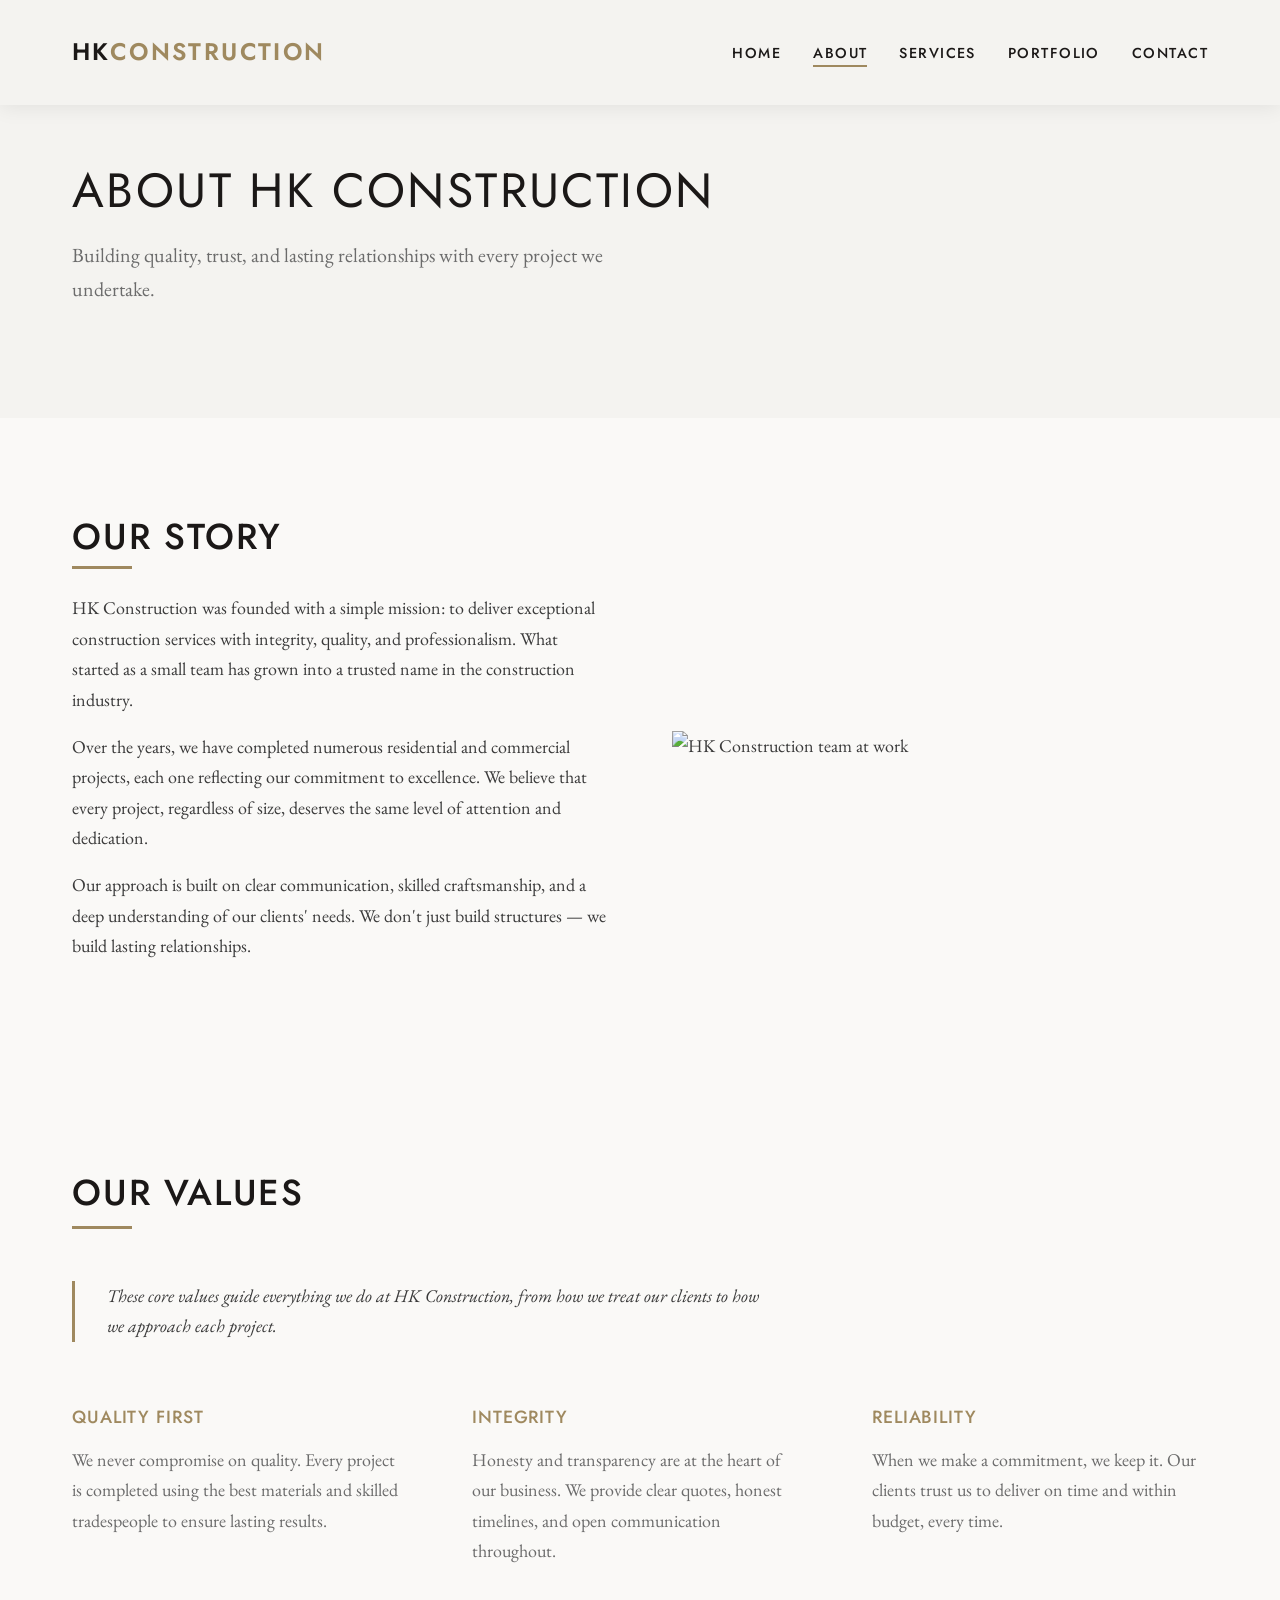
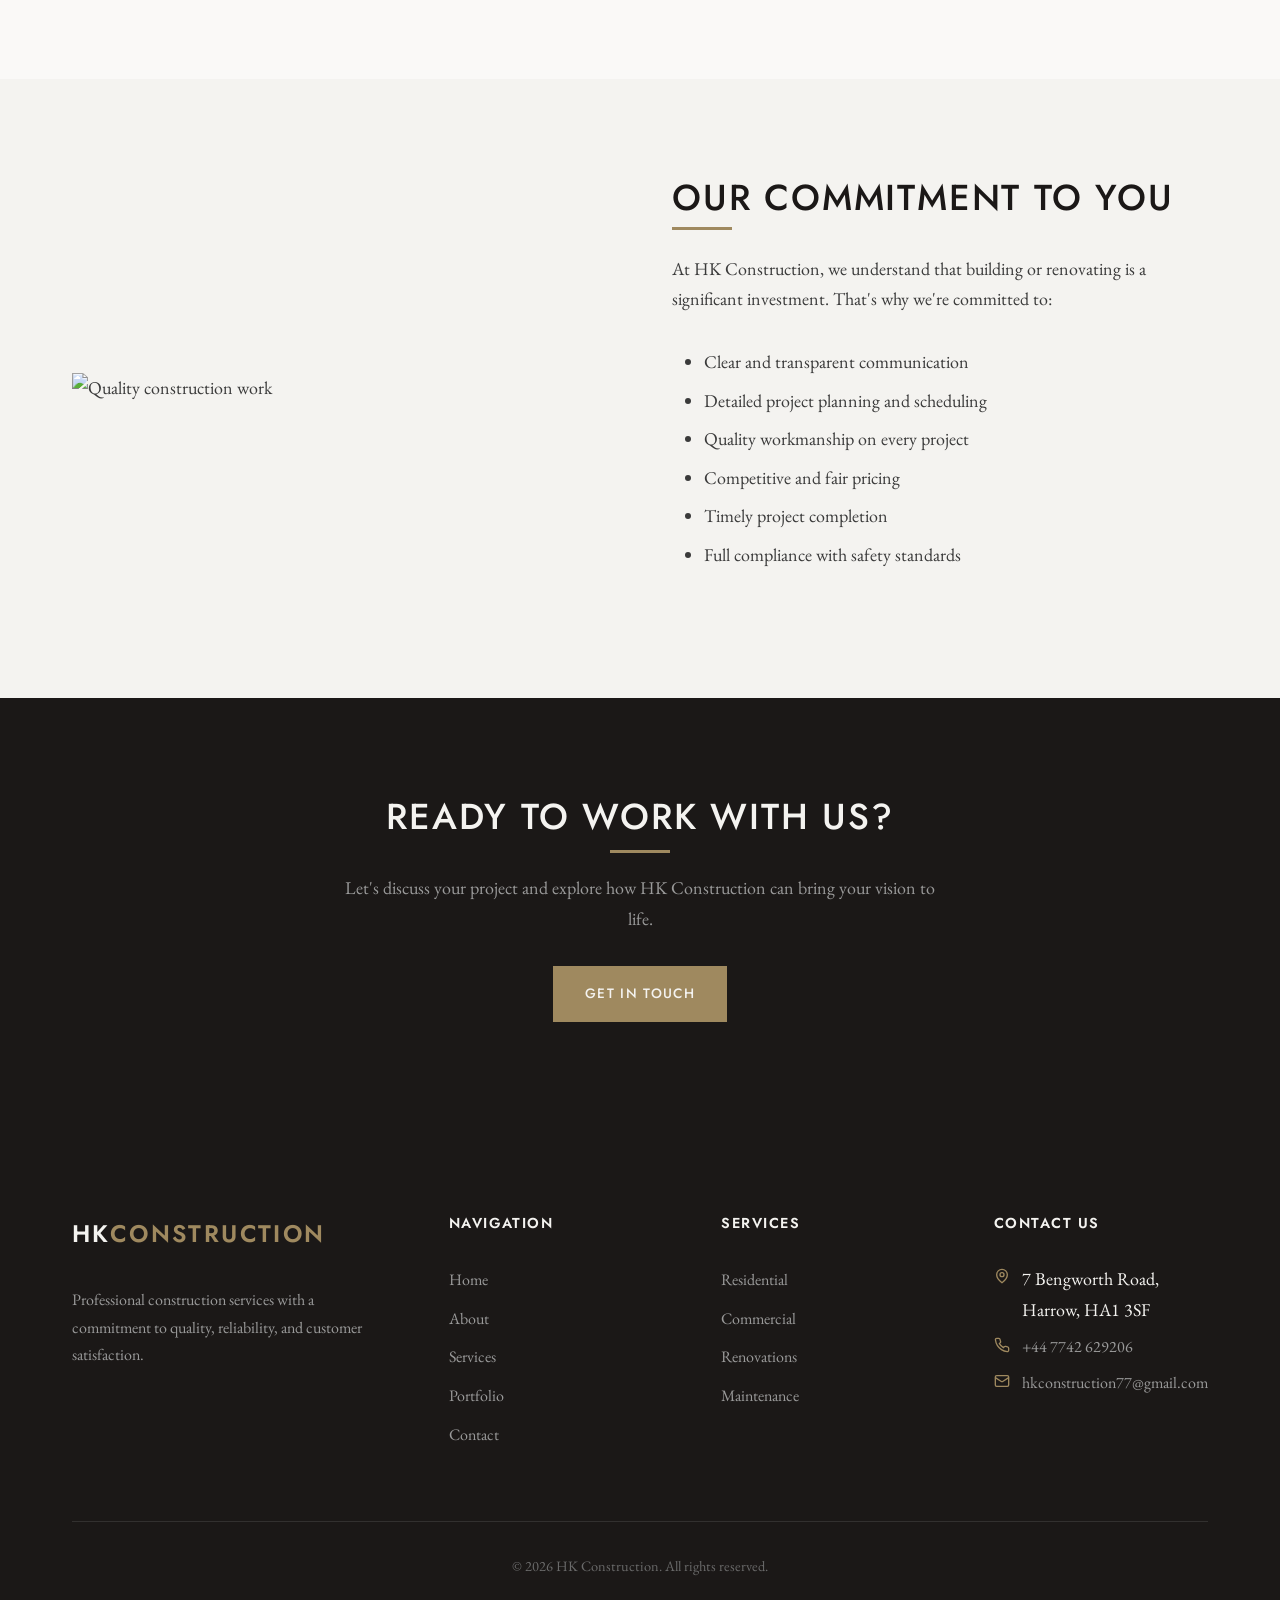
==== about.html @ 690f1069 "Add files via upload" ====
<!DOCTYPE html>
<html lang="en">
<head>
  <meta charset="UTF-8">
  <meta name="viewport" content="width=device-width, initial-scale=1.0">
  <meta name="description" content="About HK Construction - Learn about our team, experience, and commitment to quality construction.">
  <title>About Us | HK Construction</title>
  <link rel="stylesheet" href="/src/styles.css">
  <link rel="icon" type="image/svg+xml" href="/favicon.svg">
  <!-- Open Graph / Social Sharing -->
  <meta property="og:type" content="website">
  <meta property="og:url" content="https://hkconstruction.co.uk/about.html">
  <meta property="og:title" content="About Us | HK Construction">
  <meta property="og:description" content="Learn about HK Construction — our story, values, and commitment to quality craftsmanship across Harrow and Greater London.">
  <meta property="og:image" content="https://images.unsplash.com/photo-1504307651254-35680f356dfd?w=1200&q=80">
  <meta name="twitter:card" content="summary_large_image">
  <meta name="twitter:title" content="About Us | HK Construction">
  <meta name="twitter:description" content="Learn about HK Construction — our story, values, and commitment to quality craftsmanship across Harrow and Greater London.">
  <meta name="twitter:image" content="https://images.unsplash.com/photo-1504307651254-35680f356dfd?w=1200&q=80">
</head>
<body>
  <!-- Header -->
  <header class="header header--scrolled" id="header">
    <div class="header__inner">
      <a href="/" class="logo">HK<span>Construction</span></a>

      <nav class="nav">
        <ul class="nav__list" id="navList">
          <li><a href="/" class="nav__link">Home</a></li>
          <li><a href="/about.html" class="nav__link nav__link--active">About</a></li>
          <li><a href="/services.html" class="nav__link">Services</a></li>
          <li><a href="/portfolio.html" class="nav__link">Portfolio</a></li>
          <li><a href="/contact.html" class="nav__link">Contact</a></li>
        </ul>
        <button class="menu-toggle" id="menuToggle" aria-label="Toggle menu">
          <span></span>
          <span></span>
          <span></span>
        </button>
      </nav>
    </div>
  </header>

  <!-- Page Hero -->
  <section class="page-hero">
    <div class="container">
      <h1>About HK Construction</h1>
      <p>Building quality, trust, and lasting relationships with every project we undertake.</p>
    </div>
  </section>

  <!-- Our Story -->
  <section class="section section--white">
    <div class="container">
      <div class="about-content">
        <div class="about-text">
          <h2>Our Story</h2>
          <p>HK Construction was founded with a simple mission: to deliver exceptional construction services with integrity, quality, and professionalism. What started as a small team has grown into a trusted name in the construction industry.</p>
          <p>Over the years, we have completed numerous residential and commercial projects, each one reflecting our commitment to excellence. We believe that every project, regardless of size, deserves the same level of attention and dedication.</p>
          <p>Our approach is built on clear communication, skilled craftsmanship, and a deep understanding of our clients' needs. We don't just build structures — we build lasting relationships.</p>
        </div>
        <div class="about-image">
          <img src="https://images.unsplash.com/photo-1504307651254-35680f356dfd?w=800&q=80" alt="HK Construction team at work">
        </div>
      </div>
    </div>
  </section>



  <!-- Our Values -->
  <section class="section section--white">
    <div class="container">
      <h2>Our Values</h2>
      <blockquote style="max-width: 700px; margin-bottom: var(--spacing-lg);">
        These core values guide everything we do at HK Construction, from how we treat our clients to how we approach each project.
      </blockquote>

      <div class="features">
        <div class="feature">
          <h3>Quality First</h3>
          <p>We never compromise on quality. Every project is completed using the best materials and skilled tradespeople to ensure lasting results.</p>
        </div>
        <div class="feature">
          <h3>Integrity</h3>
          <p>Honesty and transparency are at the heart of our business. We provide clear quotes, honest timelines, and open communication throughout.</p>
        </div>
        <div class="feature">
          <h3>Reliability</h3>
          <p>When we make a commitment, we keep it. Our clients trust us to deliver on time and within budget, every time.</p>
        </div>
      </div>
    </div>
  </section>

  <!-- Our Commitment -->
  <section class="section section--cream">
    <div class="container">
      <div class="about-content">
        <div class="about-image">
          <img src="https://images.unsplash.com/photo-1581094794329-c8112a89af12?w=800&q=80" alt="Quality construction work">
        </div>
        <div class="about-text">
          <h2>Our Commitment to You</h2>
          <p>At HK Construction, we understand that building or renovating is a significant investment. That's why we're committed to:</p>
          <ul style="margin: var(--spacing-md) 0; padding-left: var(--spacing-md);">
            <li style="margin-bottom: var(--spacing-xs); list-style: disc;">Clear and transparent communication</li>
            <li style="margin-bottom: var(--spacing-xs); list-style: disc;">Detailed project planning and scheduling</li>
            <li style="margin-bottom: var(--spacing-xs); list-style: disc;">Quality workmanship on every project</li>
            <li style="margin-bottom: var(--spacing-xs); list-style: disc;">Competitive and fair pricing</li>
            <li style="margin-bottom: var(--spacing-xs); list-style: disc;">Timely project completion</li>
            <li style="margin-bottom: var(--spacing-xs); list-style: disc;">Full compliance with safety standards</li>
          </ul>
        </div>
      </div>
    </div>
  </section>

  <!-- CTA Section -->
  <section class="cta">
    <div class="container">
      <h2>Ready to Work With Us?</h2>
      <p>Let's discuss your project and explore how HK Construction can bring your vision to life.</p>
      <a href="/contact.html" class="btn btn--primary">Get In Touch</a>
    </div>
  </section>

  <!-- Footer -->
  <footer class="footer">
    <div class="container">
      <div class="footer__inner">
        <div class="footer__brand">
          <a href="/" class="logo">HK<span>Construction</span></a>
          <p>Professional construction services with a commitment to quality, reliability, and customer satisfaction.</p>
        </div>
        <div class="footer__nav">
          <h4 class="footer__heading">Navigation</h4>
          <ul class="footer__links">
            <li><a href="/">Home</a></li>
            <li><a href="/about.html">About</a></li>
            <li><a href="/services.html">Services</a></li>
            <li><a href="/portfolio.html">Portfolio</a></li>
            <li><a href="/contact.html">Contact</a></li>
          </ul>
        </div>
        <div class="footer__services">
          <h4 class="footer__heading">Services</h4>
          <ul class="footer__links">
            <li><a href="/services.html">Residential</a></li>
            <li><a href="/services.html">Commercial</a></li>
            <li><a href="/services.html">Renovations</a></li>
            <li><a href="/services.html">Maintenance</a></li>
          </ul>
        </div>
        <div class="footer__contact">
          <h4 class="footer__heading">Contact Us</h4>
          <ul class="footer__links footer__links--contact">
            <li>
              <svg xmlns="http://www.w3.org/2000/svg" width="16" height="16" viewBox="0 0 24 24" fill="none" stroke="currentColor" stroke-width="2"><path d="M20 10c0 6-8 12-8 12s-8-6-8-12a8 8 0 0 1 16 0Z"/><circle cx="12" cy="10" r="3"/></svg>
              7 Bengworth Road, Harrow, HA1 3SF
            </li>
            <li>
              <svg xmlns="http://www.w3.org/2000/svg" width="16" height="16" viewBox="0 0 24 24" fill="none" stroke="currentColor" stroke-width="2"><path d="M22 16.92v3a2 2 0 0 1-2.18 2 19.79 19.79 0 0 1-8.63-3.07 19.5 19.5 0 0 1-6-6 19.79 19.79 0 0 1-3.07-8.67A2 2 0 0 1 4.11 2h3a2 2 0 0 1 2 1.72 12.84 12.84 0 0 0 .7 2.81 a2 2 0 0 1-.45 2.11L8.09 9.91a16 16 0 0 0 6 6l1.27-1.27a2 2 0 0 1 2.11-.45 12.84 12.84 0 0 0 2.81.7A2 2 0 0 1 22 16.92z"/></svg>
              <a href="tel:+447742629206">+44 7742 629206</a>
            </li>
            <li>
              <svg xmlns="http://www.w3.org/2000/svg" width="16" height="16" viewBox="0 0 24 24" fill="none" stroke="currentColor" stroke-width="2"><rect width="20" height="16" x="2" y="4" rx="2"/><path d="m22 7-8.97 5.7a1.94 1.94 0 0 1-2.06 0L2 7"/></svg>
              <a href="mailto:hkconstruction77@gmail.com">hkconstruction77@gmail.com</a>
            </li>
          </ul>
        </div>
      </div>
      <div class="footer__bottom">
        <p>&copy; 2026 HK Construction. All rights reserved.</p>
      </div>
    </div>
  </footer>

  <script src="/src/main.ts" type="module"></script>
</body>
</html>
---- src/styles.css ----
/* --- Google Fonts --- */
@import url('https://fonts.googleapis.com/css2?family=EB+Garamond:ital,wght@0,400;0,500;0,600;1,400;1,500&family=Jost:wght@300;400;500;600;700&display=swap');

/* --- CSS Variables --- */
:root {
  --color-cream: #f4f3f0;
  --color-cream-light: #faf9f7;
  --color-dark: #1b1817;
  --color-gold: #9f895f;
  --color-gold-light: #b5a47a;
  --color-text: #3a3a3a;
  --color-text-light: #6b6b6b;
  --color-white: #ffffff;

  --font-heading: 'Jost', sans-serif;
  --font-body: 'EB Garamond', serif;

  --spacing-xs: 0.5rem;
  --spacing-sm: 1rem;
  --spacing-md: 2rem;
  --spacing-lg: 4rem;
  --spacing-xl: 6rem;

  --transition: all 0.3s ease;
  --max-width: 1200px;
}

/* --- Reset & Base --- */
*, *::before, *::after {
  margin: 0;
  padding: 0;
  box-sizing: border-box;
}

html {
  scroll-behavior: smooth;
  font-size: 16px;
}

body {
  font-family: var(--font-body);
  font-size: 1.125rem;
  line-height: 1.7;
  color: var(--color-text);
  background-color: var(--color-cream);
}

img {
  max-width: 100%;
  height: auto;
  display: block;
}

a {
  color: inherit;
  text-decoration: none;
  transition: var(--transition);
}

ul {
  list-style: none;
}

/* --- Typography --- */
h1, h2, h3, h4, h5, h6 {
  font-family: var(--font-heading);
  font-weight: 500;
  line-height: 1.3;
  color: var(--color-dark);
  text-transform: uppercase;
  letter-spacing: 0.05em;
}

h1 {
  font-size: clamp(2rem, 5vw, 3rem);
  font-weight: 400;
}

h2 {
  font-size: clamp(1.5rem, 4vw, 2.25rem);
  margin-bottom: var(--spacing-md);
  position: relative;
  display: inline-block;
}

h2::after {
  content: '';
  position: absolute;
  bottom: -0.75rem;
  left: 0;
  width: 60px;
  height: 3px;
  background-color: var(--color-gold);
}

h3 {
  font-size: 1.25rem;
  color: var(--color-gold);
  margin-bottom: var(--spacing-sm);
}

p {
  margin-bottom: var(--spacing-sm);
}

/* --- Container --- */
.container {
  max-width: var(--max-width);
  margin: 0 auto;
  padding: 0 var(--spacing-md);
}

/* --- Section --- */
section {
  padding: var(--spacing-xl) 0;
}

.section--cream {
  background-color: var(--color-cream);
}

.section--white {
  background-color: var(--color-cream-light);
}

.section--dark {
  background-color: var(--color-dark);
  color: var(--color-cream);
}

.section--dark h2,
.section--dark h3 {
  color: var(--color-cream);
}

/* --- Header & Navigation --- */
.header {
  position: fixed;
  top: 0;
  left: 0;
  right: 0;
  z-index: 1000;
  background-color: transparent;
  transition: var(--transition);
}

.header--scrolled {
  background-color: var(--color-cream);
  box-shadow: 0 2px 20px rgba(0, 0, 0, 0.08);
}

.header__inner {
  display: flex;
  justify-content: space-between;
  align-items: center;
  padding: var(--spacing-md) var(--spacing-md);
  max-width: var(--max-width);
  margin: 0 auto;
}

.logo {
  font-family: var(--font-heading);
  font-size: 1.5rem;
  font-weight: 600;
  letter-spacing: 0.1em;
  text-transform: uppercase;
  color: var(--color-dark);
}

.logo span {
  color: var(--color-gold);
}

.nav__list {
  display: flex;
  gap: var(--spacing-md);
}

.nav__link {
  font-family: var(--font-heading);
  font-size: 0.9rem;
  font-weight: 500;
  text-transform: uppercase;
  letter-spacing: 0.1em;
  color: var(--color-dark);
  position: relative;
}

.nav__link::after {
  content: '';
  position: absolute;
  bottom: -4px;
  left: 0;
  width: 0;
  height: 2px;
  background-color: var(--color-gold);
  transition: var(--transition);
}

.nav__link:hover::after,
.nav__link--active::after {
  width: 100%;
}

.nav__lang {
  margin-left: var(--spacing-md);
  padding-left: var(--spacing-md);
  border-left: 1px solid var(--color-text-light);
}

.nav__lang a {
  font-family: var(--font-heading);
  font-size: 0.85rem;
  text-transform: uppercase;
  color: var(--color-text-light);
}

.nav__lang a:hover,
.nav__lang a.active {
  color: var(--color-gold);
}

/* Mobile Menu Toggle */
.menu-toggle {
  display: none;
  flex-direction: column;
  gap: 5px;
  background: none;
  border: none;
  cursor: pointer;
  padding: 10px;
}

.menu-toggle span {
  width: 25px;
  height: 2px;
  background-color: var(--color-dark);
  transition: var(--transition);
}

/* --- Hero Section --- */
.hero {
  min-height: 100vh;
  display: flex;
  align-items: center;
  position: relative;
  background-size: cover;
  background-position: center;
  background-repeat: no-repeat;
}

.hero::before {
  content: '';
  position: absolute;
  inset: 0;
  background: linear-gradient(135deg, rgba(27, 24, 23, 0.7) 0%, rgba(27, 24, 23, 0.3) 100%);
}

.hero__content {
  position: relative;
  z-index: 1;
  color: var(--color-cream);
  max-width: 600px;
}

.hero__subtitle {
  font-family: var(--font-heading);
  font-size: 0.9rem;
  font-weight: 400;
  text-transform: uppercase;
  letter-spacing: 0.2em;
  color: var(--color-gold);
  margin-bottom: var(--spacing-sm);
}

.hero__title {
  color: var(--color-cream);
  margin-bottom: var(--spacing-md);
}

.hero__description {
  font-size: 1.25rem;
  margin-bottom: var(--spacing-md);
  opacity: 0.9;
}

/* --- Page Hero (for inner pages) --- */
.page-hero {
  padding-top: 160px;
  padding-bottom: var(--spacing-xl);
  background-color: var(--color-cream);
}

.page-hero h1 {
  margin-bottom: var(--spacing-sm);
}

.page-hero p {
  font-size: 1.25rem;
  color: var(--color-text-light);
  max-width: 600px;
}

/* --- Buttons --- */
.btn {
  display: inline-block;
  font-family: var(--font-heading);
  font-size: 0.85rem;
  font-weight: 500;
  text-transform: uppercase;
  letter-spacing: 0.1em;
  padding: 1rem 2rem;
  border: none;
  cursor: pointer;
  transition: var(--transition);
}

.btn--primary {
  background-color: var(--color-gold);
  color: var(--color-cream);
}

.btn--primary:hover {
  background-color: var(--color-gold-light);
}

.btn--outline {
  background-color: transparent;
  border: 2px solid var(--color-gold);
  color: var(--color-gold);
}

.btn--outline:hover {
  background-color: var(--color-gold);
  color: var(--color-cream);
}

.btn--dark {
  background-color: var(--color-dark);
  color: var(--color-cream);
}

.btn--dark:hover {
  background-color: #2a2625;
}

/* --- Blockquote --- */
blockquote {
  position: relative;
  padding-left: var(--spacing-md);
  border-left: 3px solid var(--color-gold);
  font-style: italic;
  font-size: 1.125rem;
  color: var(--color-text);
  margin: var(--spacing-md) 0;
}

blockquote cite {
  display: block;
  margin-top: var(--spacing-sm);
  font-style: normal;
  font-weight: 600;
  color: var(--color-gold);
}

/* --- Grid Layouts --- */
.grid {
  display: grid;
  gap: var(--spacing-md);
}

.grid--2 {
  grid-template-columns: repeat(2, 1fr);
}

.grid--3 {
  grid-template-columns: repeat(3, 1fr);
}

.grid--4 {
  grid-template-columns: repeat(4, 1fr);
}

/* --- Service Cards --- */
.service-card {
  padding: var(--spacing-md);
}

.service-card h3 {
  font-size: 1.1rem;
  margin-bottom: var(--spacing-sm);
}

.service-card p {
  color: var(--color-text-light);
  font-size: 1rem;
}

/* --- Feature Section --- */
.features {
  display: grid;
  grid-template-columns: repeat(3, 1fr);
  gap: var(--spacing-lg);
  margin-top: var(--spacing-lg);
}

.feature h3 {
  font-size: 1.1rem;
  margin-bottom: var(--spacing-sm);
}

.feature p {
  color: var(--color-text-light);
}

/* --- About Section --- */
.about-content {
  display: grid;
  grid-template-columns: 1fr 1fr;
  gap: var(--spacing-lg);
  align-items: center;
}

.about-text h2::after {
  bottom: -0.5rem;
}

/* --- Portfolio Grid --- */
.portfolio-grid {
  display: grid;
  grid-template-columns: repeat(3, 1fr);
  gap: var(--spacing-md);
}

.portfolio-item {
  position: relative;
  overflow: hidden;
  aspect-ratio: 4/3;
}

.portfolio-item img {
  width: 100%;
  height: 100%;
  object-fit: cover;
  transition: var(--transition);
}

.portfolio-item:hover img {
  transform: scale(1.05);
}

.portfolio-item__overlay {
  position: absolute;
  inset: 0;
  background: linear-gradient(to top, rgba(27, 24, 23, 0.8), transparent);
  opacity: 0;
  transition: var(--transition);
  display: flex;
  align-items: flex-end;
  padding: var(--spacing-md);
}

.portfolio-item:hover .portfolio-item__overlay {
  opacity: 1;
}

.portfolio-item__title {
  color: var(--color-cream);
  font-size: 1.2rem;
  text-transform: none;
}

.portfolio-item__category {
  color: var(--color-gold);
  font-family: var(--font-heading);
  font-size: 0.85rem;
  text-transform: uppercase;
  letter-spacing: 0.1em;
}

/* --- Testimonial --- */
.testimonial {
  max-width: 800px;
  margin: 0 auto;
  text-align: center;
  padding: var(--spacing-lg) 0;
}

.testimonial blockquote {
  border: none;
  padding: 0;
  font-size: 1.5rem;
  font-style: italic;
}

.testimonial blockquote::before {
  content: '"';
  display: block;
  font-size: 4rem;
  color: var(--color-gold);
  line-height: 1;
  margin-bottom: var(--spacing-sm);
}

/* --- Contact Section Enhancements --- */
.contact-icon {
  flex-shrink: 0;
  width: 48px;
  height: 48px;
  background-color: var(--color-gold);
  border-radius: 50%;
  display: flex;
  align-items: center;
  justify-content: center;
  color: var(--color-cream);
}

.contact-icon svg {
  width: 22px;
  height: 22px;
}

.contact-details ul {
  display: flex;
  flex-direction: column;
  gap: var(--spacing-md);
}

.contact-details li {
  display: flex;
  align-items: flex-start;
  gap: var(--spacing-md);
  margin-bottom: 0;
}

.contact-link {
  color: var(--color-gold);
  font-weight: 500;
  transition: var(--transition);
}

.contact-link:hover {
  color: var(--color-gold-light);
  text-decoration: underline;
}

/* --- Form Enhancements --- */
.contact-form-wrapper {
  background-color: var(--color-cream);
}

.form-notification {
  padding: 1rem 1.25rem;
  border-radius: 4px;
  margin-bottom: var(--spacing-md);
  font-family: var(--font-heading);
  font-size: 0.95rem;
  font-weight: 500;
}

.form-notification--success {
  background-color: #d4edda;
  color: #155724;
  border: 1px solid #c3e6cb;
}

.form-notification--error {
  background-color: #f8d7da;
  color: #721c24;
  border: 1px solid #f5c6cb;
}

.form-notification--info {
  background-color: #fff3cd;
  color: #856404;
  border: 1px solid #ffeeba;
}

.error-message {
  display: none;
  color: #dc3545;
  font-size: 0.85rem;
  margin-top: 0.25rem;
  font-family: var(--font-heading);
}

.input-error {
  border-color: #dc3545 !important;
}

.form-group select {
  width: 100%;
  padding: 0.875rem 1rem;
  font-family: var(--font-body);
  font-size: 1rem;
  border: 1px solid #ddd;
  background-color: var(--color-white);
  transition: var(--transition);
  cursor: pointer;
  appearance: none;
  background-image: url("data:image/svg+xml,%3Csvg xmlns='http://www.w3.org/2000/svg' width='24' height='24' viewBox='0 0 24 24' fill='none' stroke='%233a3a3a' stroke-width='2' stroke-linecap='round' stroke-linejoin='round'%3E%3Cpath d='m6 9 6 6 6-6'/%3E%3C/svg%3E");
  background-repeat: no-repeat;
  background-position: right 1rem center;
  background-size: 16px;
}

.form-group select:focus {
  outline: none;
  border-color: var(--color-gold);
}

.btn--full {
  width: 100%;
  display: flex;
  align-items: center;
  justify-content: center;
  gap: 0.5rem;
}

.btn--small {
  padding: 0.5rem 1rem;
  font-size: 0.75rem;
}

.btn-loading {
  display: inline-flex;
  align-items: center;
  gap: 0.5rem;
}

.spinner {
  animation: spin 1s linear infinite;
}

.spinner-circle {
  stroke-dasharray: 50;
  stroke-dashoffset: 20;
}

@keyframes spin {
  from {
    transform: rotate(0deg);
  }
  to {
    transform: rotate(360deg);
  }
}

.btn:disabled {
  opacity: 0.7;
  cursor: not-allowed;
}

/* --- Map Section --- */
.map-container {
  position: relative;
  width: 100%;
  height: 450px;
}

.map-container iframe {
  position: absolute;
  top: 0;
  left: 0;
  width: 100%;
  height: 100%;
}

.map-overlay {
  position: absolute;
  top: 50%;
  left: var(--spacing-lg);
  transform: translateY(-50%);
  z-index: 10;
}

.map-card {
  background-color: var(--color-cream);
  padding: var(--spacing-md);
  box-shadow: 0 10px 40px rgba(0, 0, 0, 0.15);
  max-width: 280px;
}

.map-card h3 {
  font-size: 1.1rem;
  margin-bottom: var(--spacing-xs);
  color: var(--color-dark);
}

.map-card p {
  color: var(--color-text-light);
  font-size: 0.95rem;
  margin-bottom: var(--spacing-sm);
}

/* --- Footer Contact with Icons --- */
.footer__links--contact li {
  display: flex;
  align-items: flex-start;
  gap: 0.75rem;
  margin-bottom: var(--spacing-sm);
}

.footer__links--contact svg {
  flex-shrink: 0;
  margin-top: 4px;
  color: var(--color-gold);
}

.footer__links--contact a {
  color: #9a9a9a;
  transition: var(--transition);
}

.footer__links--contact a:hover {
  color: var(--color-gold);
}

/* --- Contact Form --- */
.contact-section {
  display: grid;
  grid-template-columns: 1fr 2fr;
  gap: var(--spacing-lg);
}

.contact-info h2::after {
  bottom: -0.5rem;
}

.contact-info p {
  margin-bottom: var(--spacing-md);
}

.contact-details {
  margin-top: var(--spacing-lg);
}

.contact-details li {
  margin-bottom: var(--spacing-sm);
  display: flex;
  align-items: flex-start;
  gap: var(--spacing-sm);
}

.contact-form {
  background-color: var(--color-cream-light);
  padding: var(--spacing-lg);
}

.form-group {
  margin-bottom: var(--spacing-md);
}

.form-group label {
  display: block;
  font-family: var(--font-heading);
  font-size: 0.85rem;
  text-transform: uppercase;
  letter-spacing: 0.05em;
  margin-bottom: var(--spacing-xs);
  color: var(--color-text);
}

.form-group input,
.form-group textarea {
  width: 100%;
  padding: 0.875rem 1rem;
  font-family: var(--font-body);
  font-size: 1rem;
  border: 1px solid #ddd;
  background-color: var(--color-white);
  transition: var(--transition);
}

.form-group input:focus,
.form-group textarea:focus {
  outline: none;
  border-color: var(--color-gold);
}

.form-group textarea {
  resize: vertical;
  min-height: 150px;
}

.form-row {
  display: grid;
  grid-template-columns: 1fr 1fr;
  gap: var(--spacing-md);
}

/* --- Footer --- */
.footer {
  background-color: var(--color-dark);
  color: var(--color-cream);
  padding: var(--spacing-xl) 0 var(--spacing-md);
}

.footer__inner {
  display: grid;
  grid-template-columns: 1.5fr 1fr 1fr 1fr;
  gap: var(--spacing-lg);
}

.footer__brand .logo {
  color: var(--color-cream);
  margin-bottom: var(--spacing-md);
  display: block;
}

.footer__brand p {
  color: #9a9a9a;
  font-size: 1rem;
}

.footer__heading {
  font-family: var(--font-heading);
  font-size: 0.9rem;
  font-weight: 600;
  text-transform: uppercase;
  letter-spacing: 0.1em;
  color: var(--color-cream);
  margin-bottom: var(--spacing-md);
}

.footer__links li {
  margin-bottom: var(--spacing-xs);
}

.footer__links a {
  color: #9a9a9a;
  font-size: 1rem;
  transition: var(--transition);
}

.footer__links a:hover {
  color: var(--color-gold);
}

.footer__bottom {
  margin-top: var(--spacing-lg);
  padding-top: var(--spacing-md);
  border-top: 1px solid rgba(255, 255, 255, 0.1);
  text-align: center;
  color: #6a6a6a;
  font-size: 0.9rem;
}

/* --- CTA Section --- */
.cta {
  text-align: center;
  background-color: var(--color-dark);
  padding: var(--spacing-xl) var(--spacing-md);
}

.cta h2 {
  color: var(--color-cream);
  margin-bottom: var(--spacing-md);
}

.cta h2::after {
  left: 50%;
  transform: translateX(-50%);
}

.cta p {
  color: #9a9a9a;
  max-width: 600px;
  margin: 0 auto var(--spacing-md);
}

/* --- Team Grid --- */
.team-grid {
  display: grid;
  grid-template-columns: repeat(4, 1fr);
  gap: var(--spacing-md);
}

.team-member {
  text-align: center;
}

.team-member__image {
  aspect-ratio: 1;
  overflow: hidden;
  margin-bottom: var(--spacing-sm);
  background-color: #ddd;
}

.team-member__image img {
  width: 100%;
  height: 100%;
  object-fit: cover;
}

.team-member h3 {
  color: var(--color-dark);
  font-size: 1rem;
}

.team-member p {
  color: var(--color-text-light);
  font-size: 0.95rem;
}

/* --- Stats Section --- */
.stats {
  display: grid;
  grid-template-columns: repeat(4, 1fr);
  gap: var(--spacing-md);
  text-align: center;
}

.stat__number {
  font-family: var(--font-heading);
  font-size: 3rem;
  font-weight: 300;
  color: var(--color-gold);
  line-height: 1;
  margin-bottom: var(--spacing-xs);
}

.stat__label {
  font-family: var(--font-heading);
  font-size: 0.85rem;
  text-transform: uppercase;
  letter-spacing: 0.1em;
  color: var(--color-text-light);
}

/* --- Responsive Design --- */
@media (max-width: 1024px) {
  .grid--3 {
    grid-template-columns: repeat(2, 1fr);
  }

  .grid--4 {
    grid-template-columns: repeat(2, 1fr);
  }

  .footer__inner {
    grid-template-columns: 1fr 1fr;
  }

  .features {
    grid-template-columns: repeat(2, 1fr);
  }

  .portfolio-grid {
    grid-template-columns: repeat(2, 1fr);
  }

  .team-grid {
    grid-template-columns: repeat(2, 1fr);
  }

  .stats {
    grid-template-columns: repeat(2, 1fr);
  }
}

@media (max-width: 768px) {
  .nav__list {
    display: none;
    position: absolute;
    top: 100%;
    left: 0;
    right: 0;
    background-color: var(--color-cream);
    flex-direction: column;
    padding: var(--spacing-md);
    box-shadow: 0 10px 30px rgba(0, 0, 0, 0.1);
  }

  .nav__list.active {
    display: flex;
  }

  .nav__lang {
    margin: 0;
    padding: 0;
    border: none;
    padding-top: var(--spacing-md);
    border-top: 1px solid #eee;
    margin-top: var(--spacing-md);
  }

  .menu-toggle {
    display: flex;
  }

  .grid--2,
  .grid--3 {
    grid-template-columns: 1fr;
  }

  .about-content {
    grid-template-columns: 1fr;
  }

  .contact-section {
    grid-template-columns: 1fr;
  }

  .form-row {
    grid-template-columns: 1fr;
  }

  .footer__inner {
    grid-template-columns: 1fr;
    text-align: center;
  }

  .features {
    grid-template-columns: 1fr;
  }

  .portfolio-grid {
    grid-template-columns: 1fr;
  }

  .team-grid {
    grid-template-columns: 1fr;
  }

  .stats {
    grid-template-columns: repeat(2, 1fr);
  }

  .hero__content {
    padding: var(--spacing-md);
  }
}

@media (max-width: 480px) {
  html {
    font-size: 14px;
  }

  .stats {
    grid-template-columns: 1fr;
  }
}

@media (max-width: 768px) {
  .map-overlay {
    position: relative;
    top: auto;
    left: auto;
    transform: none;
    padding: var(--spacing-md);
  }

  .map-container {
    height: auto;
    display: flex;
    flex-direction: column;
  }

  .map-container iframe {
    position: relative;
    height: 300px;
  }

  .map-card {
    max-width: 100%;
    box-shadow: none;
    background-color: var(--color-cream);
  }

  .contact-icon {
    width: 40px;
    height: 40px;
  }

  .contact-icon svg {
    width: 18px;
    height: 18px;
  }
}

@media (max-width: 480px) {
  .contact-details li {
    flex-direction: column;
    align-items: flex-start;
    gap: var(--spacing-sm);
  }
}
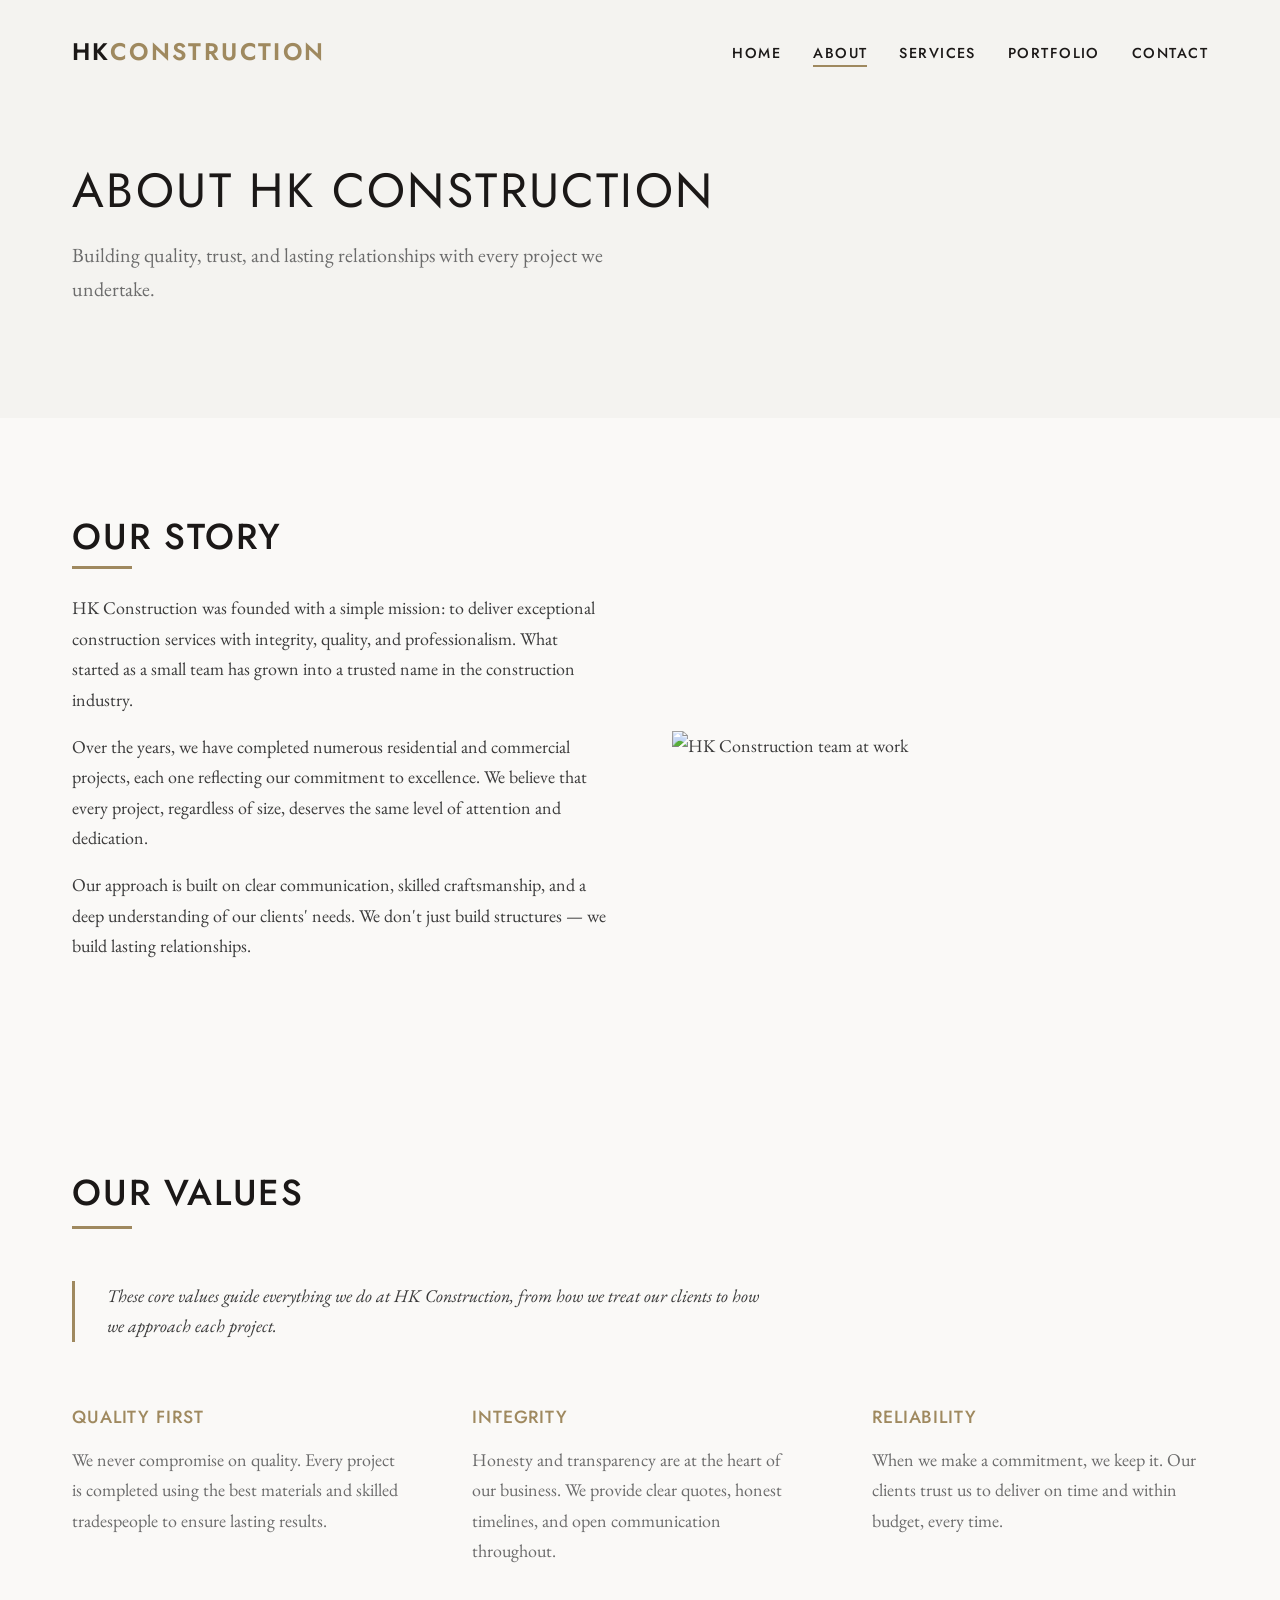
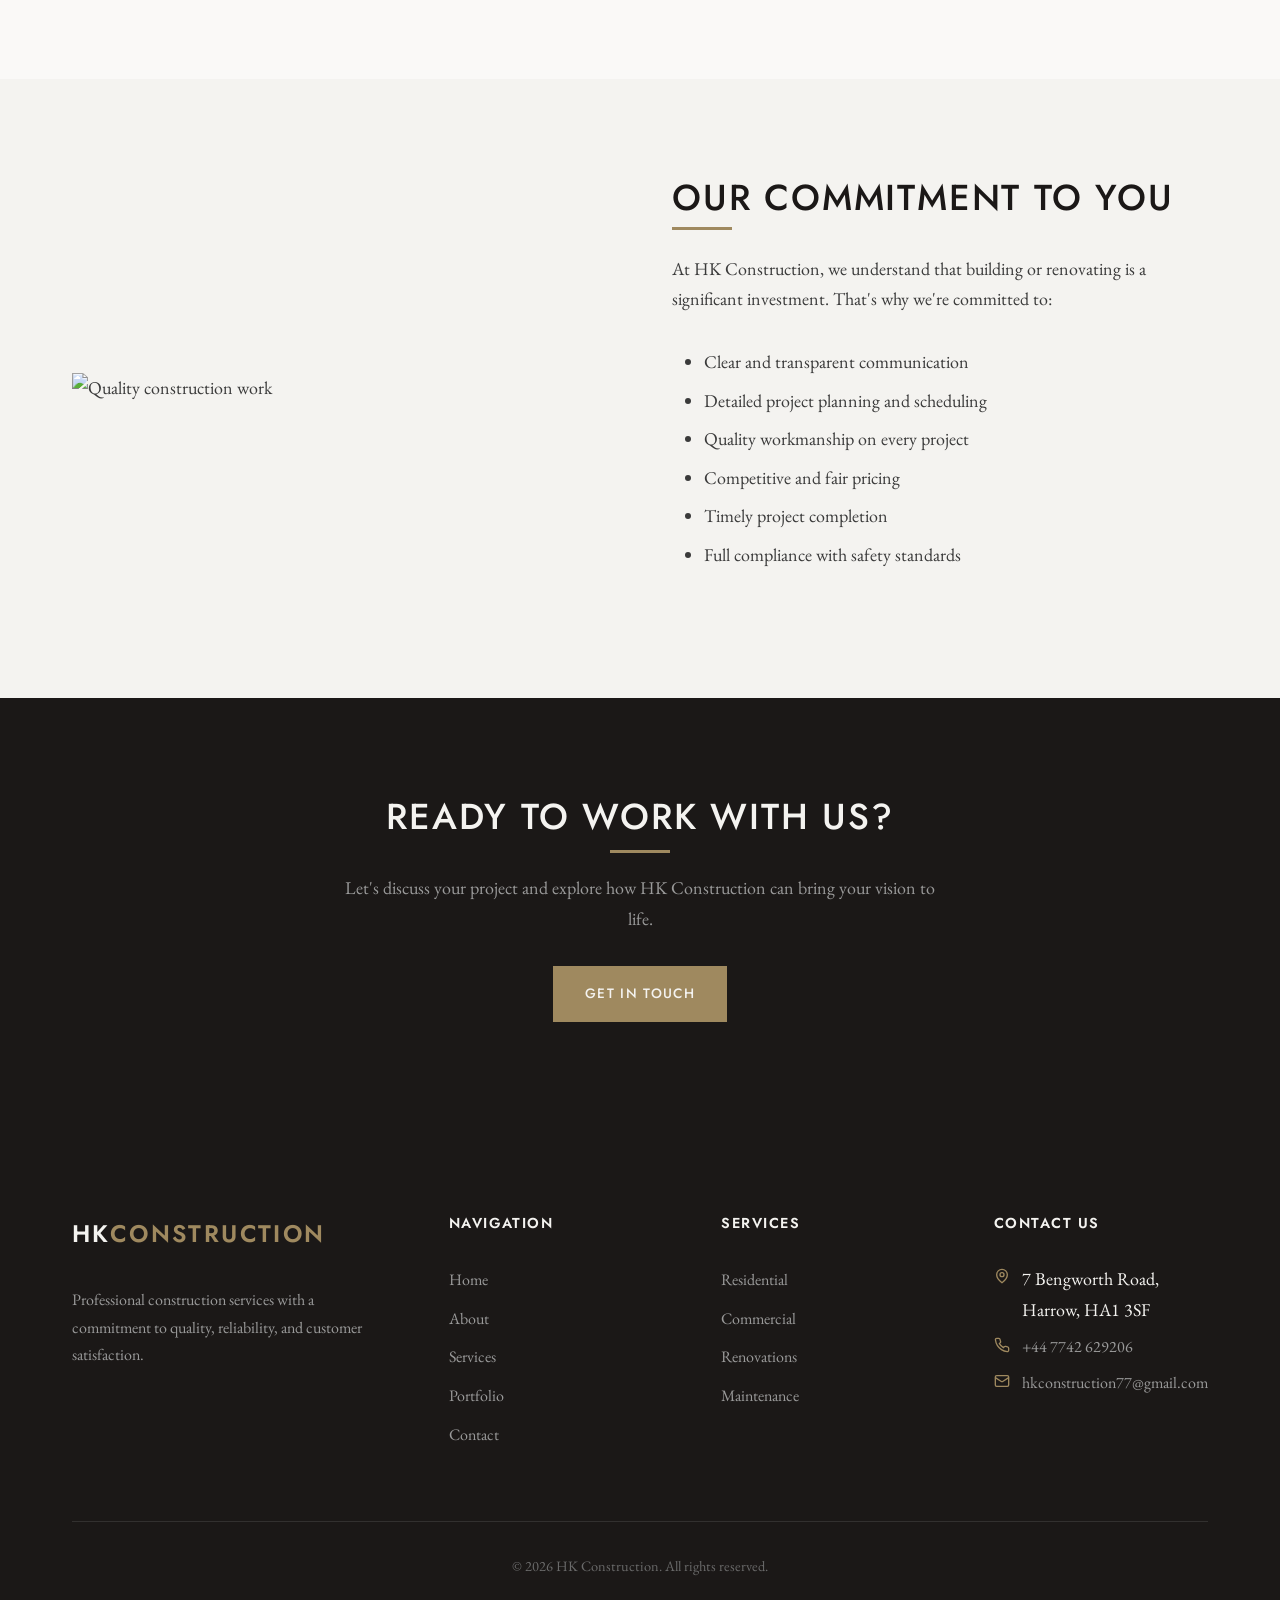
==== commit 30c50c95: "Update about.html" ====
--- a/about.html
+++ b/about.html
@@ -176,6 +176,6 @@
     </div>
   </footer>
 
-  <script src="/src/main.ts" type="module"></script>
+  <script>   var menuToggle = document.getElementById('menuToggle');   var navList = document.getElementById('navList');   if (menuToggle && navList) {     menuToggle.addEventListener('click', function() {       navList.classList.toggle('active');       menuToggle.classList.toggle('active');     });     navList.querySelectorAll('.nav__link').forEach(function(link) {       link.addEventListener('click', function() {         navList.classList.remove('active');         menuToggle.classList.remove('active');       });     });   }   var header = document.getElementById('header');   if (header) {     window.addEventListener('scroll', function() {       header.classList.toggle('header--scrolled', window.scrollY > 100);     });   } </script>
 </body>
 </html>
